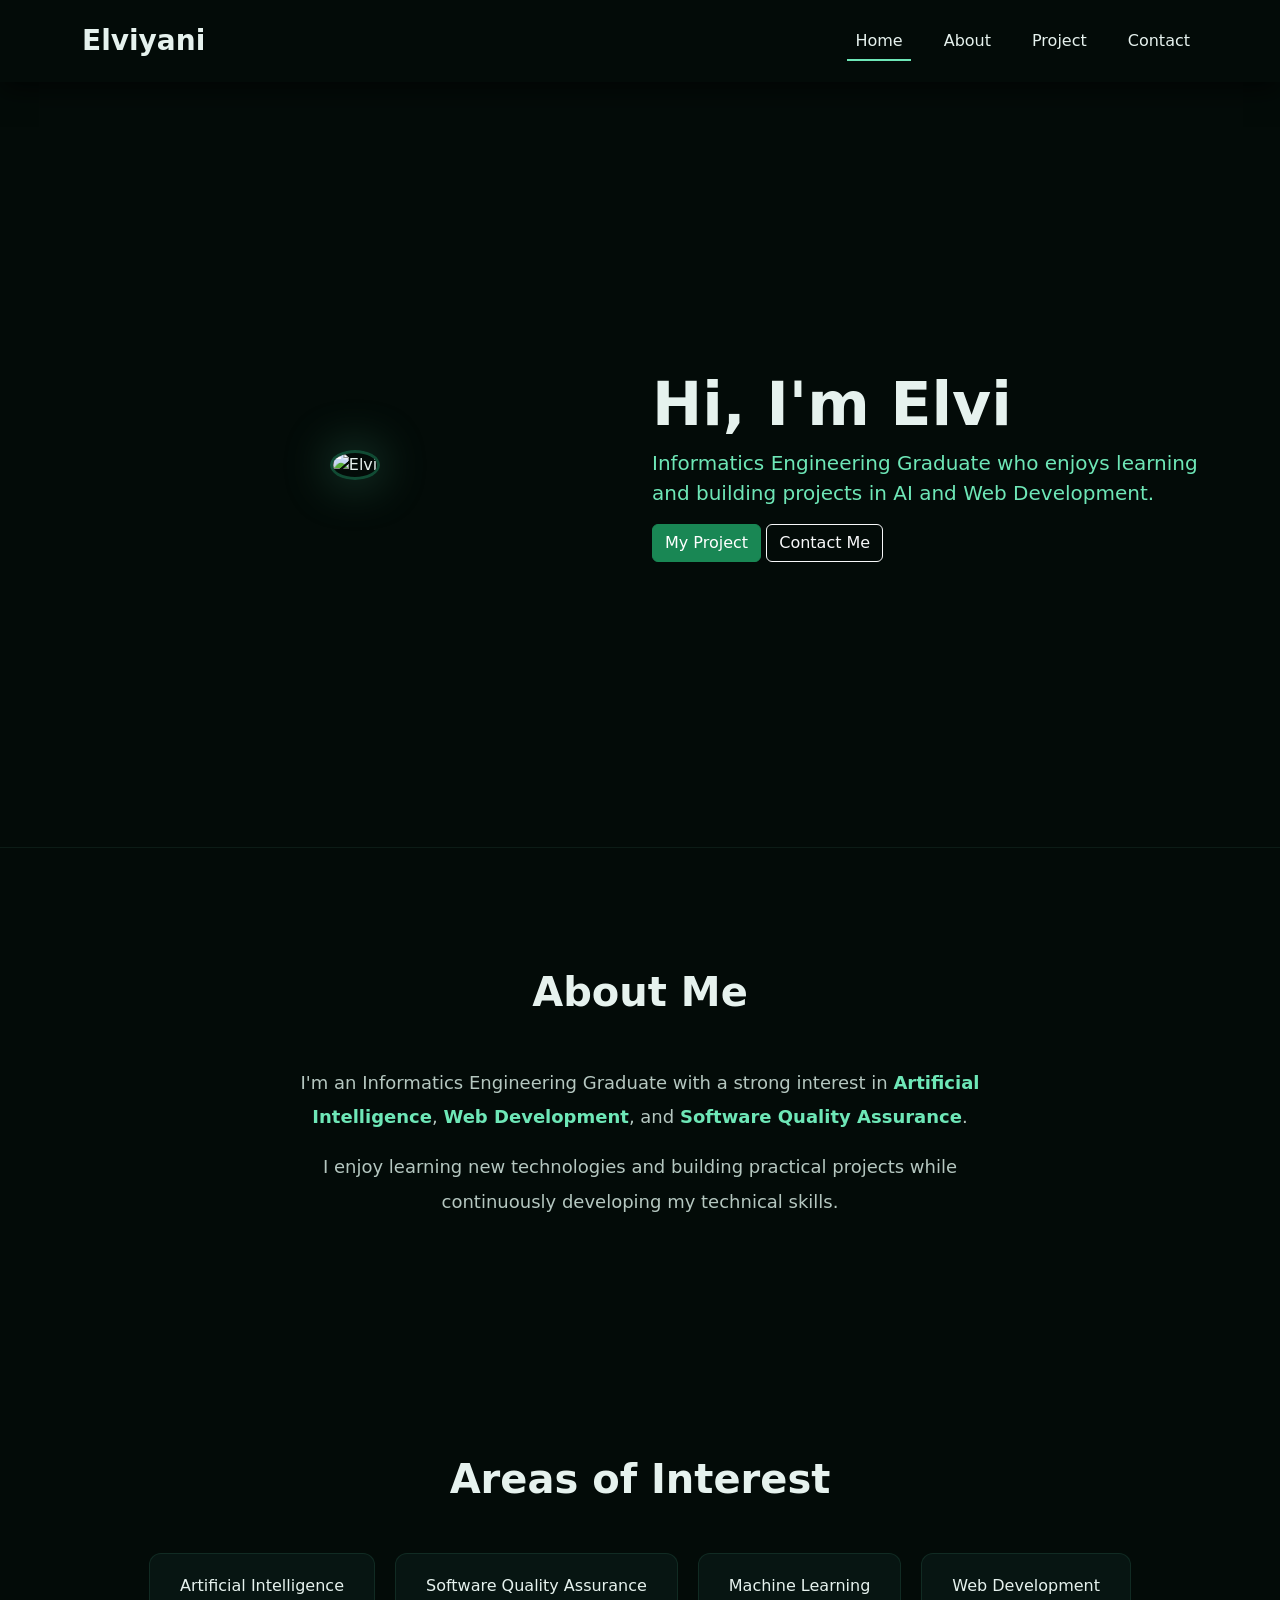
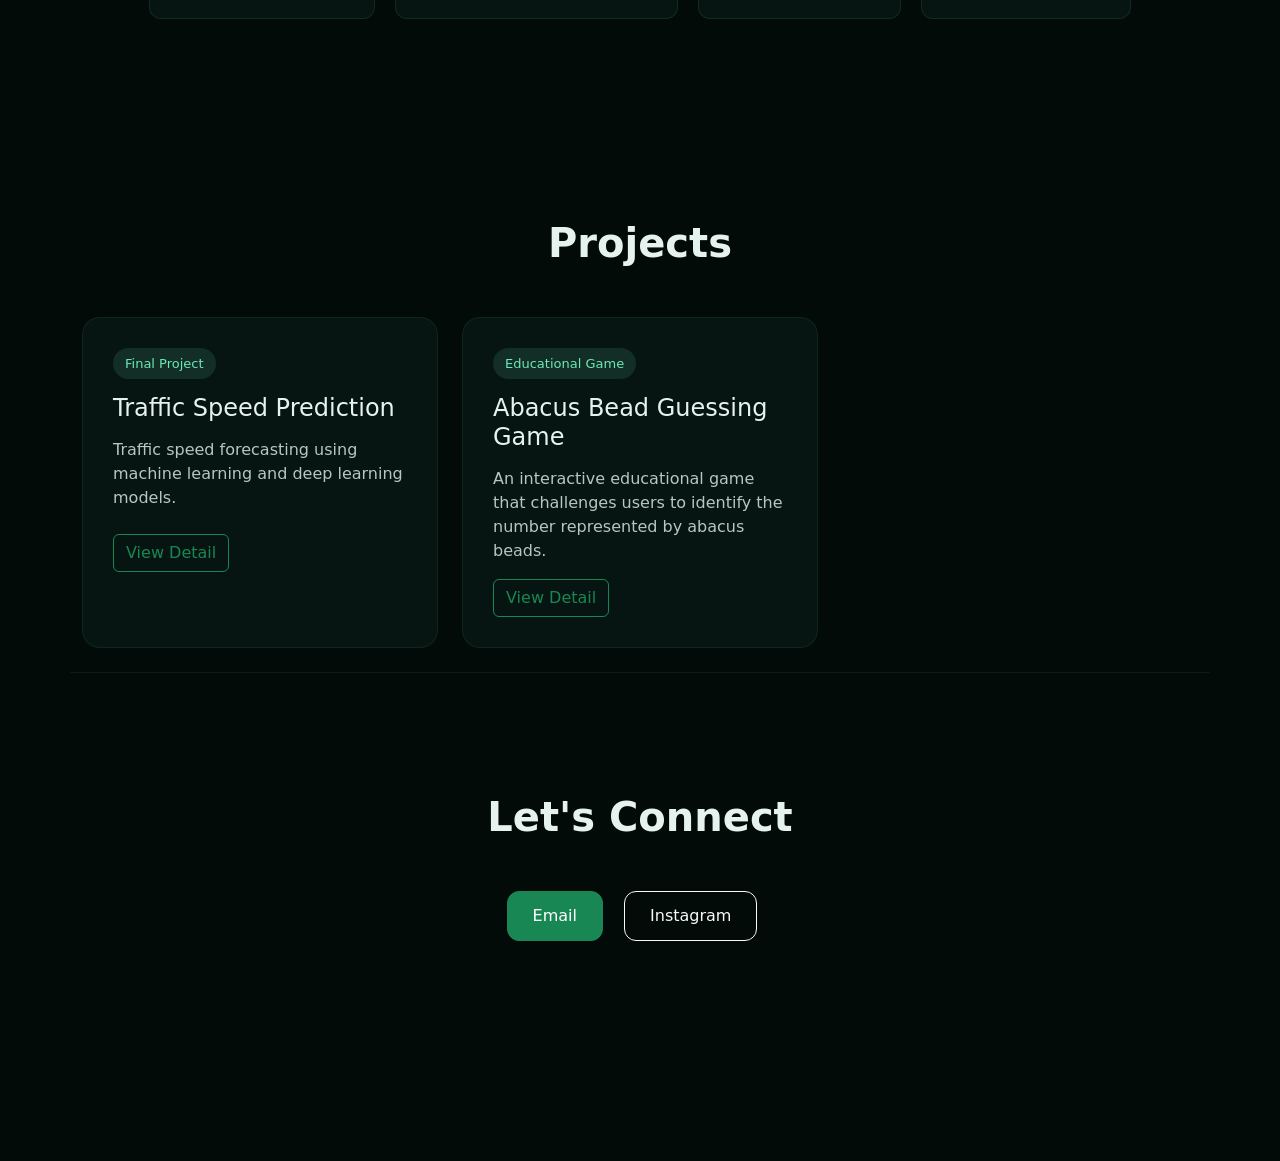
==== index.html @ 16b47999 "update porto" ====
<!doctype html>
<html lang="en">

<head>
    <meta charset="UTF-8">
    <meta name="viewport" content="width=device-width, initial-scale=1.0">
    <title>Portofolio Elvi</title>

    <link href="https://cdn.jsdelivr.net/npm/bootstrap@5.3.8/dist/css/bootstrap.min.css" rel="stylesheet">

    <link rel="stylesheet" href="css/style.css">
</head>


<body>

    <!-- Navbar -->
    <nav class="navbar navbar-expand-lg navbar-custom">

        <div class="container">
            <a class="navbar-brand" href="#">
                Elviyani</a>
            <button class="navbar-toggler"
                    type="button"
                    data-bs-toggle="collapse"
                    data-bs-target="#navbarMenu">
                <span class="navbar-toggler-icon"></span>
            </button>

            <div class="collapse navbar-collapse justify-content-end" id="navbarMenu">
                <ul class="navbar-nav">
                    <li class="nav-item">
                        <a class="nav-link active" href="#home">
                            Home
                        </a>
                    </li>

                    <li class="nav-item">
                        <a class="nav-link" href="#about">
                            About
                        </a>
                    </li>

                    <li class="nav-item">
                        <a class="nav-link" href="#project">
                            Project
                        </a>
                    </li>

                    <li class="nav-item">
                        <a class="nav-link" href="#contact">
                            Contact
                        </a>
                    </li>
                </ul>
            </div>
        </div>
    </nav>


    <!-- Hero -->
    <section id ="home" class="hero">
    <div class="container">
      <div class="row align-items-center">
            <div class="col-lg-6 text-center">
                <img src="img/elvi.JPG" alt="Elvi" class="profile-img">
            </div>

            <div class="col-lg-6">
                <h1>Hi, I'm Elvi </h1>
                <p>
                    Informatics Engineering Graduate who enjoys learning
                    and building projects in AI and Web Development.
                </p>
                <a href="#project" class="btn btn-success">
                    My Project
                </a>

                <a href="#contact" class="btn btn-outline-light">
                    Contact Me
                </a>
            </div>
        </div>
    </div>
    </section>

    <section id="about" class="about-section">
    <div class="container">
        <h2 class="section-title">
            About Me
        </h2>
        <div class="row justify-content-center">
            <div class="col-lg-8">
                <p class="about-text">
                    I'm an Informatics Engineering Graduate with a strong interest in
                    <span class="highlight">Artificial Intelligence</span>,
                    <span class="highlight">Web Development</span>,
                    and <span class="highlight">Software Quality Assurance</span>.
                </p>
                <p class="about-text">
                    I enjoy learning new technologies and building practical projects
                    while continuously developing my technical skills.
                </p>
            </div>
        </div>
    </div>
    </section>
    <section id="interest" class="interest-section">

    <div class="container">

        <h2 class="section-title">
            Areas of Interest
        </h2>
        <div class="interest-container">

            <div class="interest-card">
                Artificial Intelligence
            </div>
              <div class="interest-card">
                Software Quality Assurance
            </div>

            <div class="interest-card">
                Machine Learning
            </div>

            <div class="interest-card">
                Web Development
            </div>
        </div>
    </div>
    </section>
 
    <!-- Projects -->
<section id="project" class="projects-section">

    <div class="container">

        <h2 class="section-title">
            Projects
        </h2>

        <div class="row g-4">
            <!-- Traffic Prediction TA -->
            <div class="col-lg-4 col-md-6">
                <div class="project-card">
                    <span class="project-tag">
                        Final Project
                    </span>
                    <h4>Traffic Speed Prediction</h4>
                    <p>
                        Traffic speed forecasting using machine learning
                        and deep learning models.
                    </p>
                    <a href="project/trafficpred.html" class="btn btn-outline-success">
                        View Detail
                    </a>
                </div>
            </div>

            <!-- Game Tebak Manik -->
            <div class="col-lg-4 col-md-6">
                <div class="project-card">

                    <span class="project-tag">
                        Educational Game
                    </span>
                    <h4>Abacus Bead Guessing Game</h4>
                    <p>
                         An interactive educational game that challenges
            users to identify the number represented by abacus beads.
                    </p>
                    <a href="project/game_tebakmanik/tebakmanik.html" class="btn btn-outline-success">
                        View Detail
                    </a>
                </div>
            </div>

           

    <!-- Contact -->
<section id="contact" class="contact-section">

    <div class="container text-center">

        <h2 class="section-title">
            Let's Connect
        </h2>

        <div class="contact-buttons mt-5">

            <a href="https://mail.google.com/mail/?view=cm&fs=1&to=elviyanim1@gmail.com"
                target="_blank" class="btn btn-success me-3">
                Email
            </a>

            <a href="https://instagram.com/elviyani_m"
               target="_blank" class="btn btn-outline-light me-3">
               Instagram
            </a>
        </div>
    </div>

</section>
</section>

    <!-- Bootstrap JS -->
    <script src="https://cdn.jsdelivr.net/npm/bootstrap@5.3.8/dist/js/bootstrap.bundle.min.js"></script>

</body>
</html>
---- css/style.css ----
/*Background Website*/
body {
    background-color: #030b08;
    margin: 0;
}

/*Navbar*/
.navbar-custom {
    background-color: #030b08;
    padding: 15px 0;
    box-shadow: 0 8px 25px rgba(0, 0, 0, 0.6);
}

/*Logo Elvi*/
.navbar-brand {
    color: #e6f2ee;
    font-size: 28px;
    font-weight: 700;
    transition: 0.3s;
}

.navbar-brand:hover {
    color: #6ee7b7;
}

/*Menu*/
.nav-link {
    color: #e6f2ee;
    margin-left: 25px;
    position: relative;
    transition: 0.3s;
}

.nav-link:hover {
    color: #6ee7b7;
}

.nav-link::after {
    content: "";
    position: absolute;
    left: 0;
    bottom: 0;

    width: 0;
    height: 2px;

    background-color: #6ee7b7;
    transition: 0.3s;
}

.nav-link:hover::after,
.nav-link.active::after {
    width: 100%;
}

.nav-link.active {
    color: #e6f2ee !important;
}

/*Hamburger*/
.navbar-toggler {
    border: none;
}

.navbar-toggler:focus {
    box-shadow: none;
}

.navbar-toggler-icon {
    filter: invert(1);
}

/*Hero*/
.hero {
    min-height: 85vh;
    display: flex;
    align-items: center;
    color: #e6f2ee;
}

.hero h1 {
    font-size: 60px;
    font-weight: 700;
}

.hero p {
    font-size: 20px;
    color: #6ee7b7;
}

.profile-img {
    width: 350px;
    height: 350px;
    object-fit: cover;
    border-radius: 50%;
    border: 3px solid #114b34;
    box-shadow: 0 0 50px rgba(110, 231, 183, 0.361);
}

/* About*/
.about-section {
    padding: 120px 0;
    border-top: 1px solid rgba(110, 231, 183, 0.08);
}

.section-title {
    text-align: center;
    color: #e6f2ee;
    font-size: 40px;
    font-weight: 700;
    margin-bottom: 50px;
}

.about-text {
    color: #b5c7c0;
    font-size: 18px;
    line-height: 1.9;
    text-align: center;
}

.highlight {
    color: #6ee7b7;
    font-weight: 600;
}

/*Interest*/
.interest-section {
    padding: 100px 0;
}

.interest-container {
    display: flex;
    flex-wrap: wrap;
    justify-content: center;
    gap: 20px;
}

.interest-card {
    background-color: #071512;
    color: #e6f2ee;
    padding: 20px 30px;
    border-radius: 12px;
    border: 1px solid rgba(110, 231, 183, 0.1);
    transition: 0.3s;
}

.interest-card:hover {
    transform: translateY(-5px);
    border-color: #6ee7b7;
    color: #6ee7b7;
    box-shadow: 0 0 20px rgba(110, 231, 183, 0.2);
}

/*Projects*/
.projects-section {
    padding: 100px 0;
}

.project-card {
    background-color: #071512;
    border: 1px solid rgba(110,231,183,0.08);
    border-radius: 18px;
    padding: 30px;
    height: 100%;
    transition: 0.3s ease;
}

.project-card:hover {
    transform: translateY(-8px);
    border-color: #6ee7b7;
    box-shadow: 0 0 25px rgba(110,231,183,0.15);
}

.project-card h4 {
    color: #e6f2ee;
    margin-top: 15px;
    margin-bottom: 15px;
}

.project-card p {
    color: #b5c7c0;
    min-height: 80px;
}

.project-tag {
    display: inline-block;
    padding: 6px 12px;
    border-radius: 30px;
    background-color: rgba(110,231,183,0.12);
    color: #6ee7b7;
    font-size: 13px;
}

/*Contact*/

.contact-section {
    padding: 120px 0;
    border-top: 1px solid rgba(110, 231, 183, 0.08);
}

.contact-buttons .btn {
    padding: 12px 25px;
    border-radius: 12px;
}
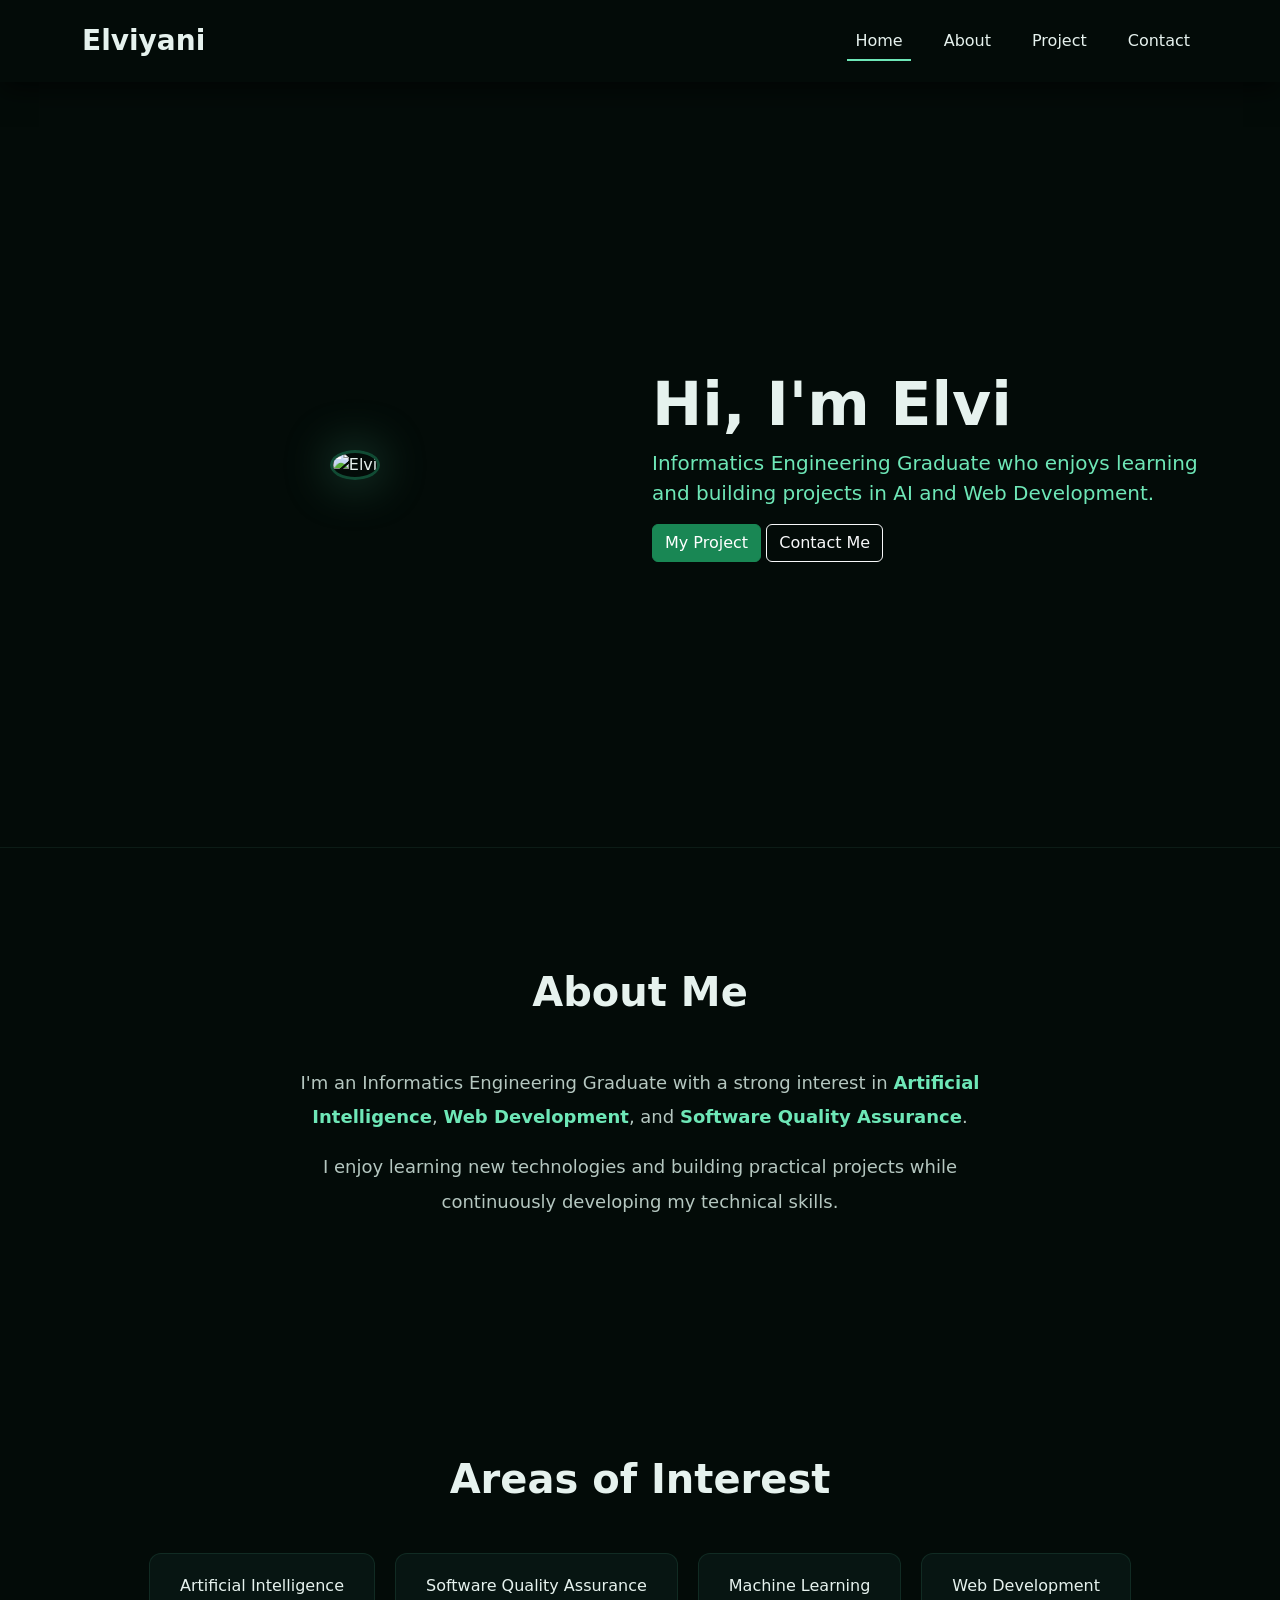
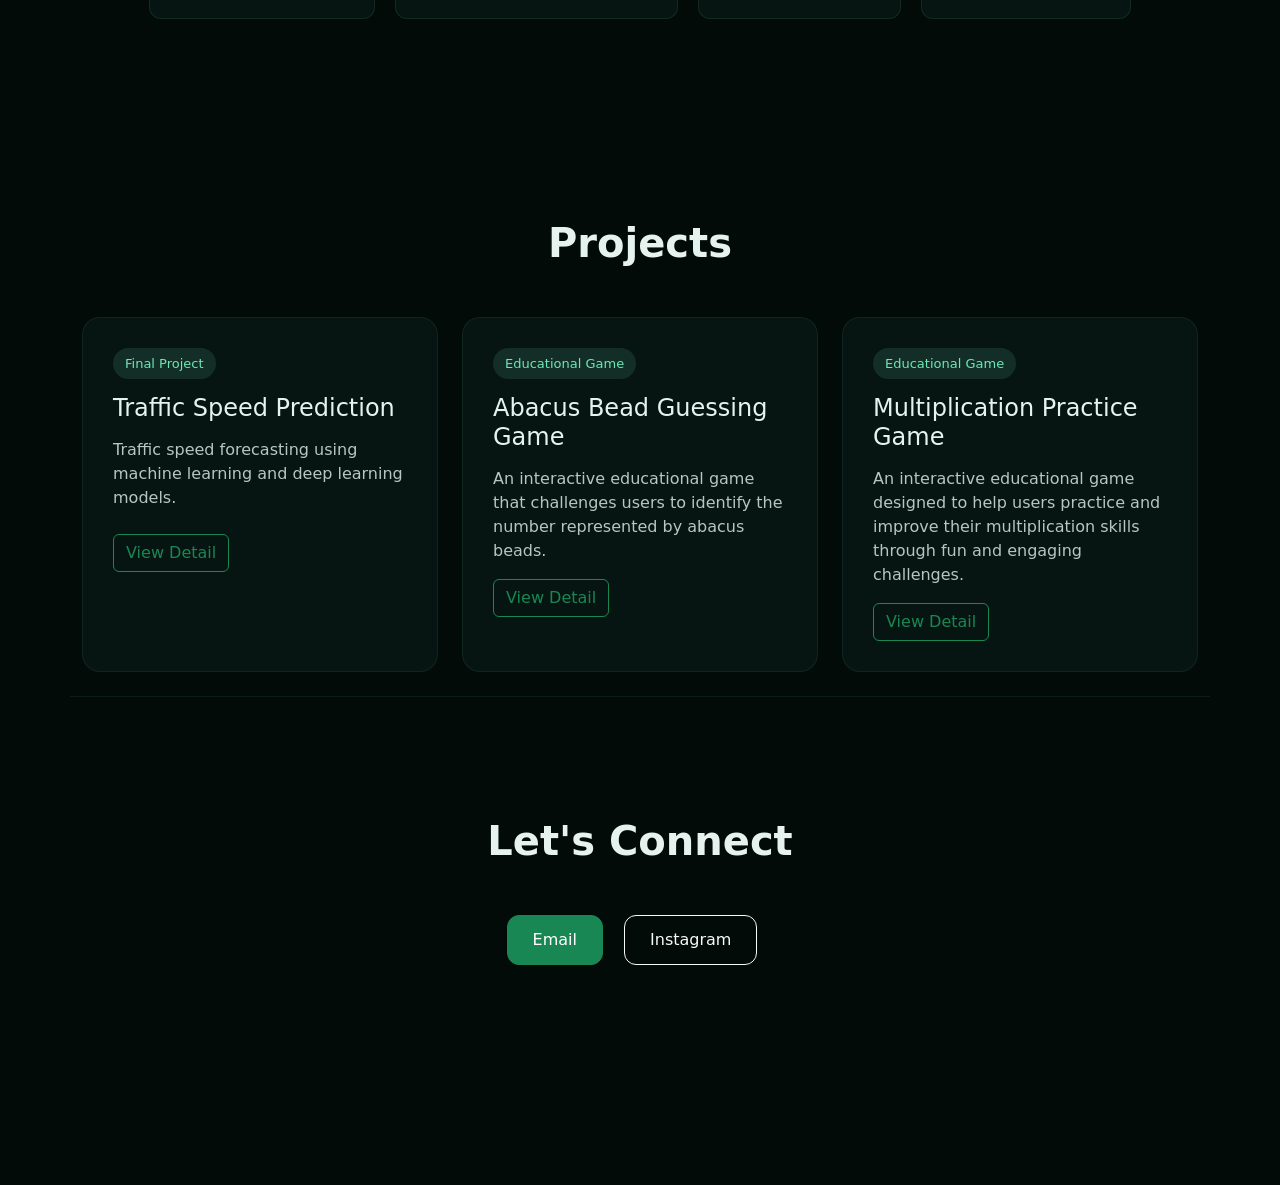
==== commit a2c65377: "update porto game" ====
--- a/index.html
+++ b/index.html
@@ -153,7 +153,7 @@
                         Traffic speed forecasting using machine learning
                         and deep learning models.
                     </p>
-                    <a href="project/trafficpred.html" class="btn btn-outline-success">
+                    <a href="project/trafficprediction/trafficpred.html" class="btn btn-outline-success">
                         View Detail
                     </a>
                 </div>
@@ -177,6 +177,24 @@
                 </div>
             </div>
 
+            <!-- Game Tebak Manik -->
+            <div class="col-lg-4 col-md-6">
+                <div class="project-card">
+
+                    <span class="project-tag">
+                        Educational Game
+                    </span>
+                    <h4>Multiplication Practice Game</h4>
+                    <p>
+                        An interactive educational game designed to help
+                        users practice and improve their multiplication skills
+                        through fun and engaging challenges.
+                    </p>
+                    <a href="project/game_perkalian/perkalian.html" class="btn btn-outline-success">
+                        View Detail
+                    </a>
+                </div>
+            </div>
            
 
     <!-- Contact -->
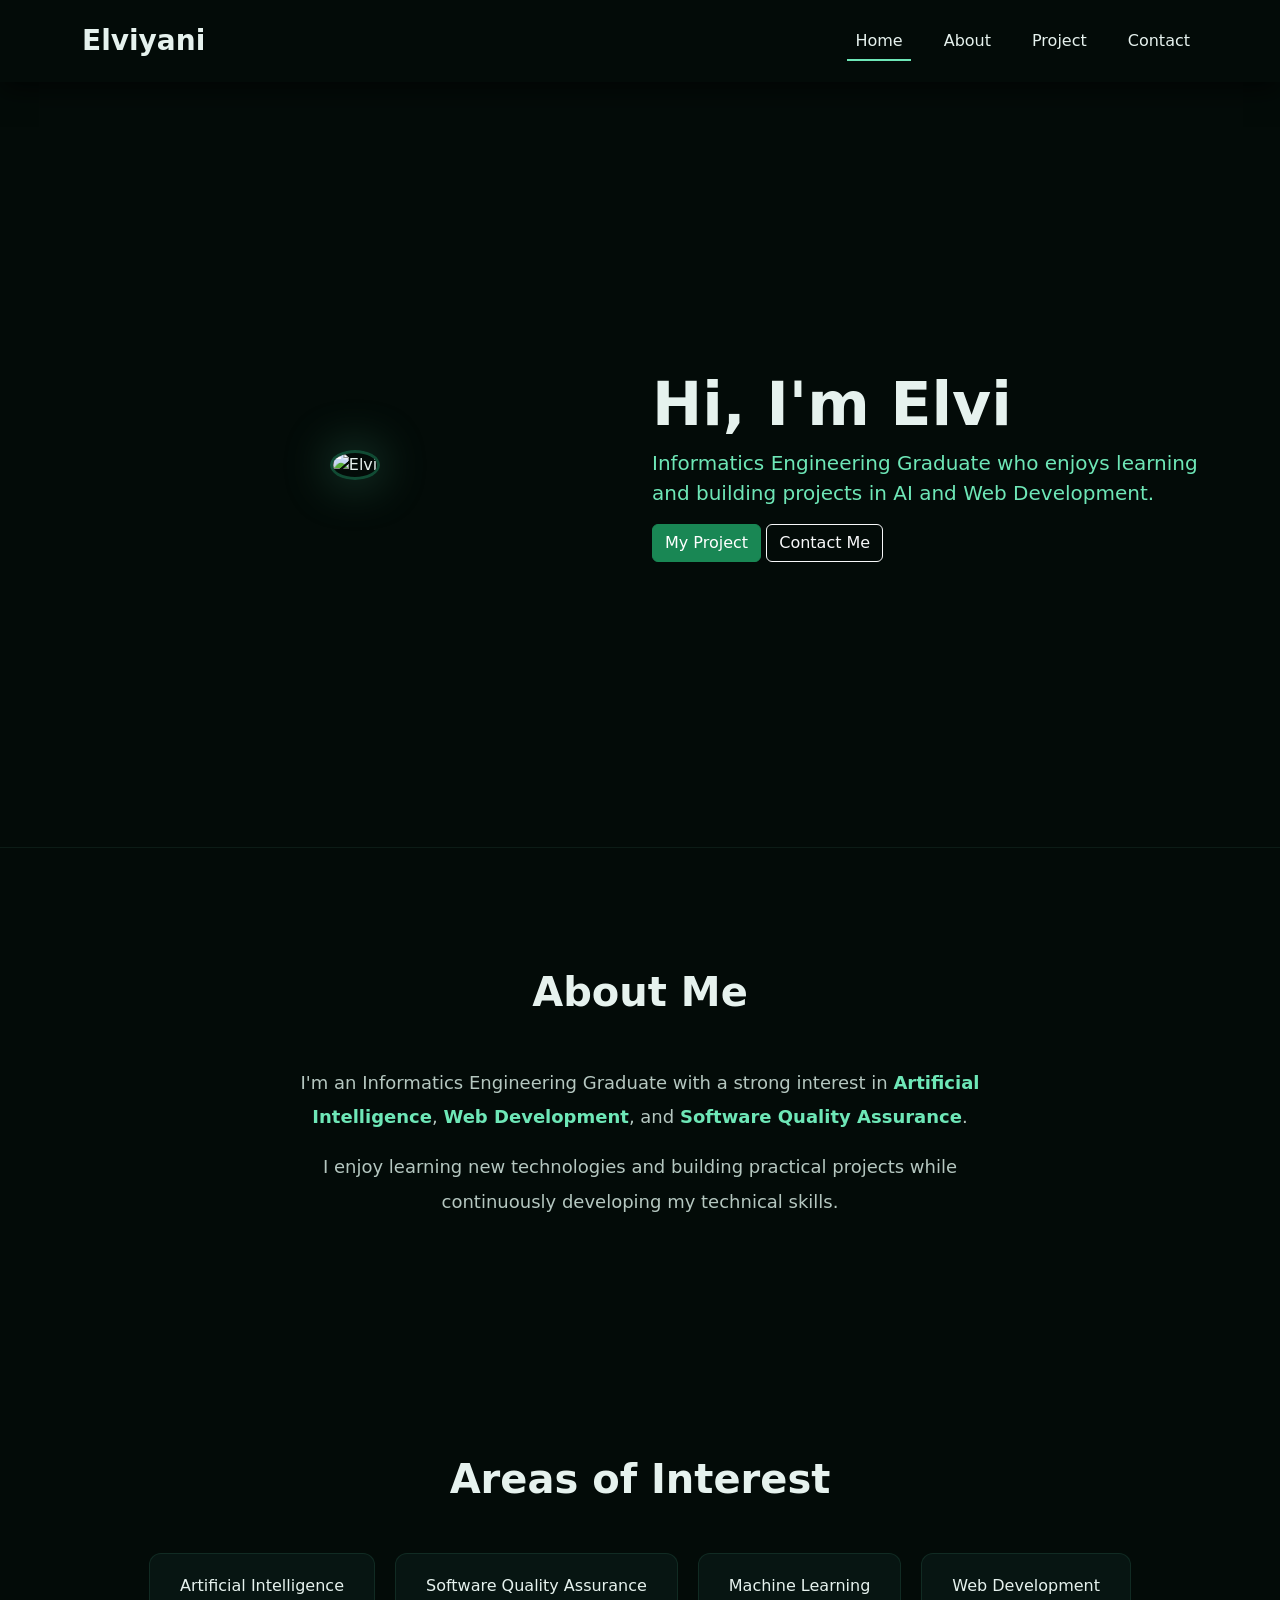
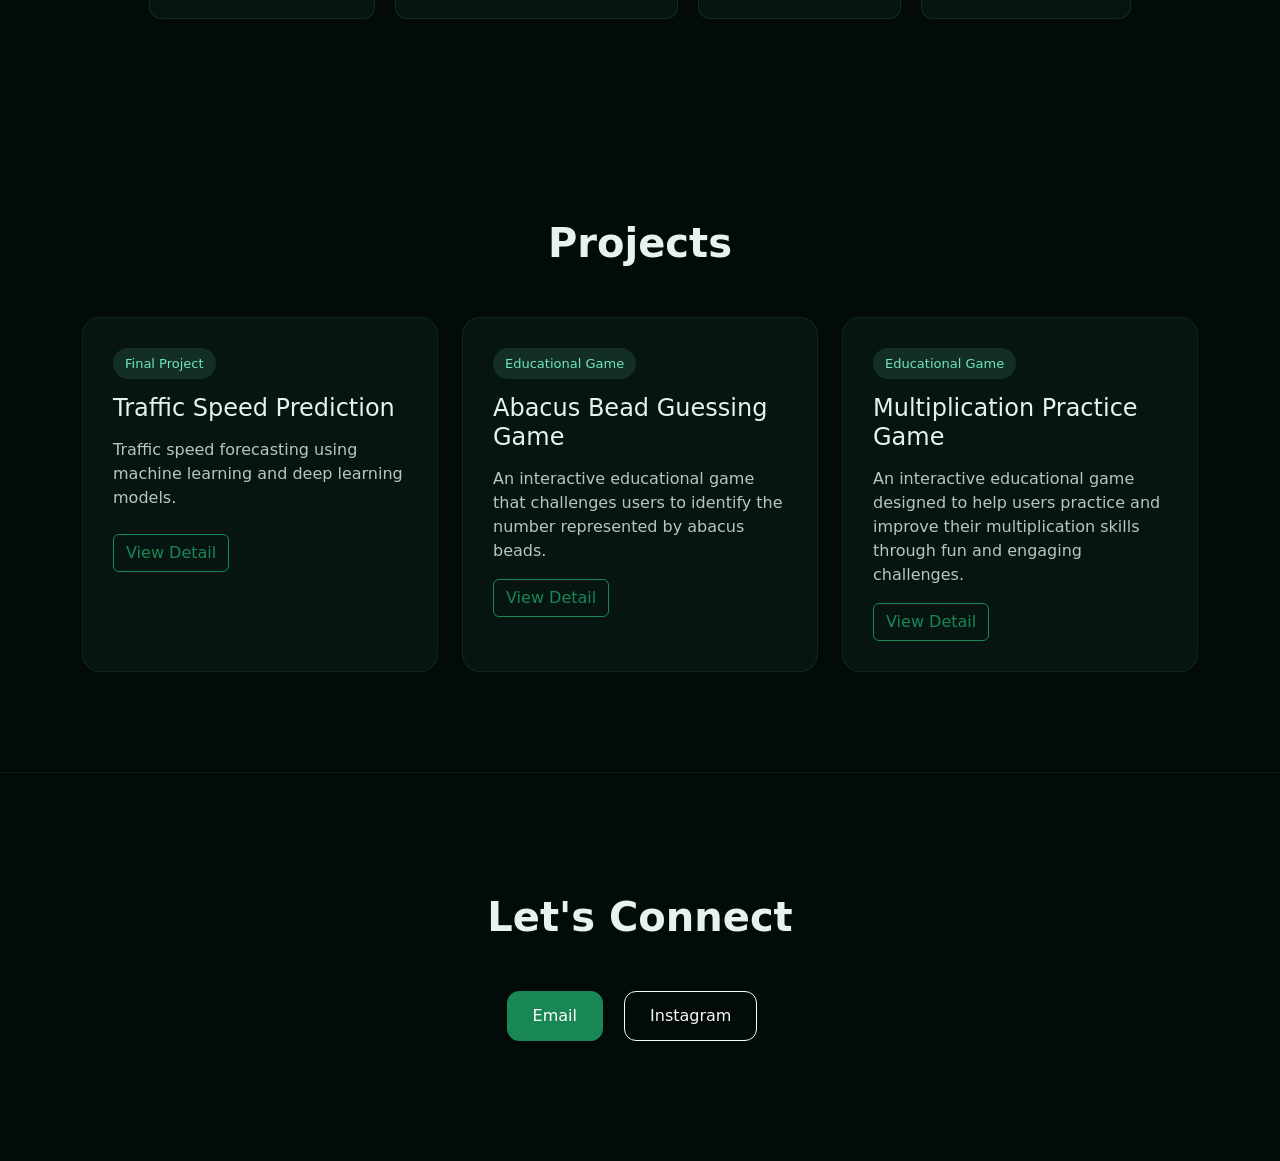
==== commit 514ecd56: "update project" ====
--- a/index.html
+++ b/index.html
@@ -195,13 +195,14 @@
                     </a>
                 </div>
             </div>
+        </div>
+    </div>
+    </section>
            
 
     <!-- Contact -->
 <section id="contact" class="contact-section">
-
     <div class="container text-center">
-
         <h2 class="section-title">
             Let's Connect
         </h2>
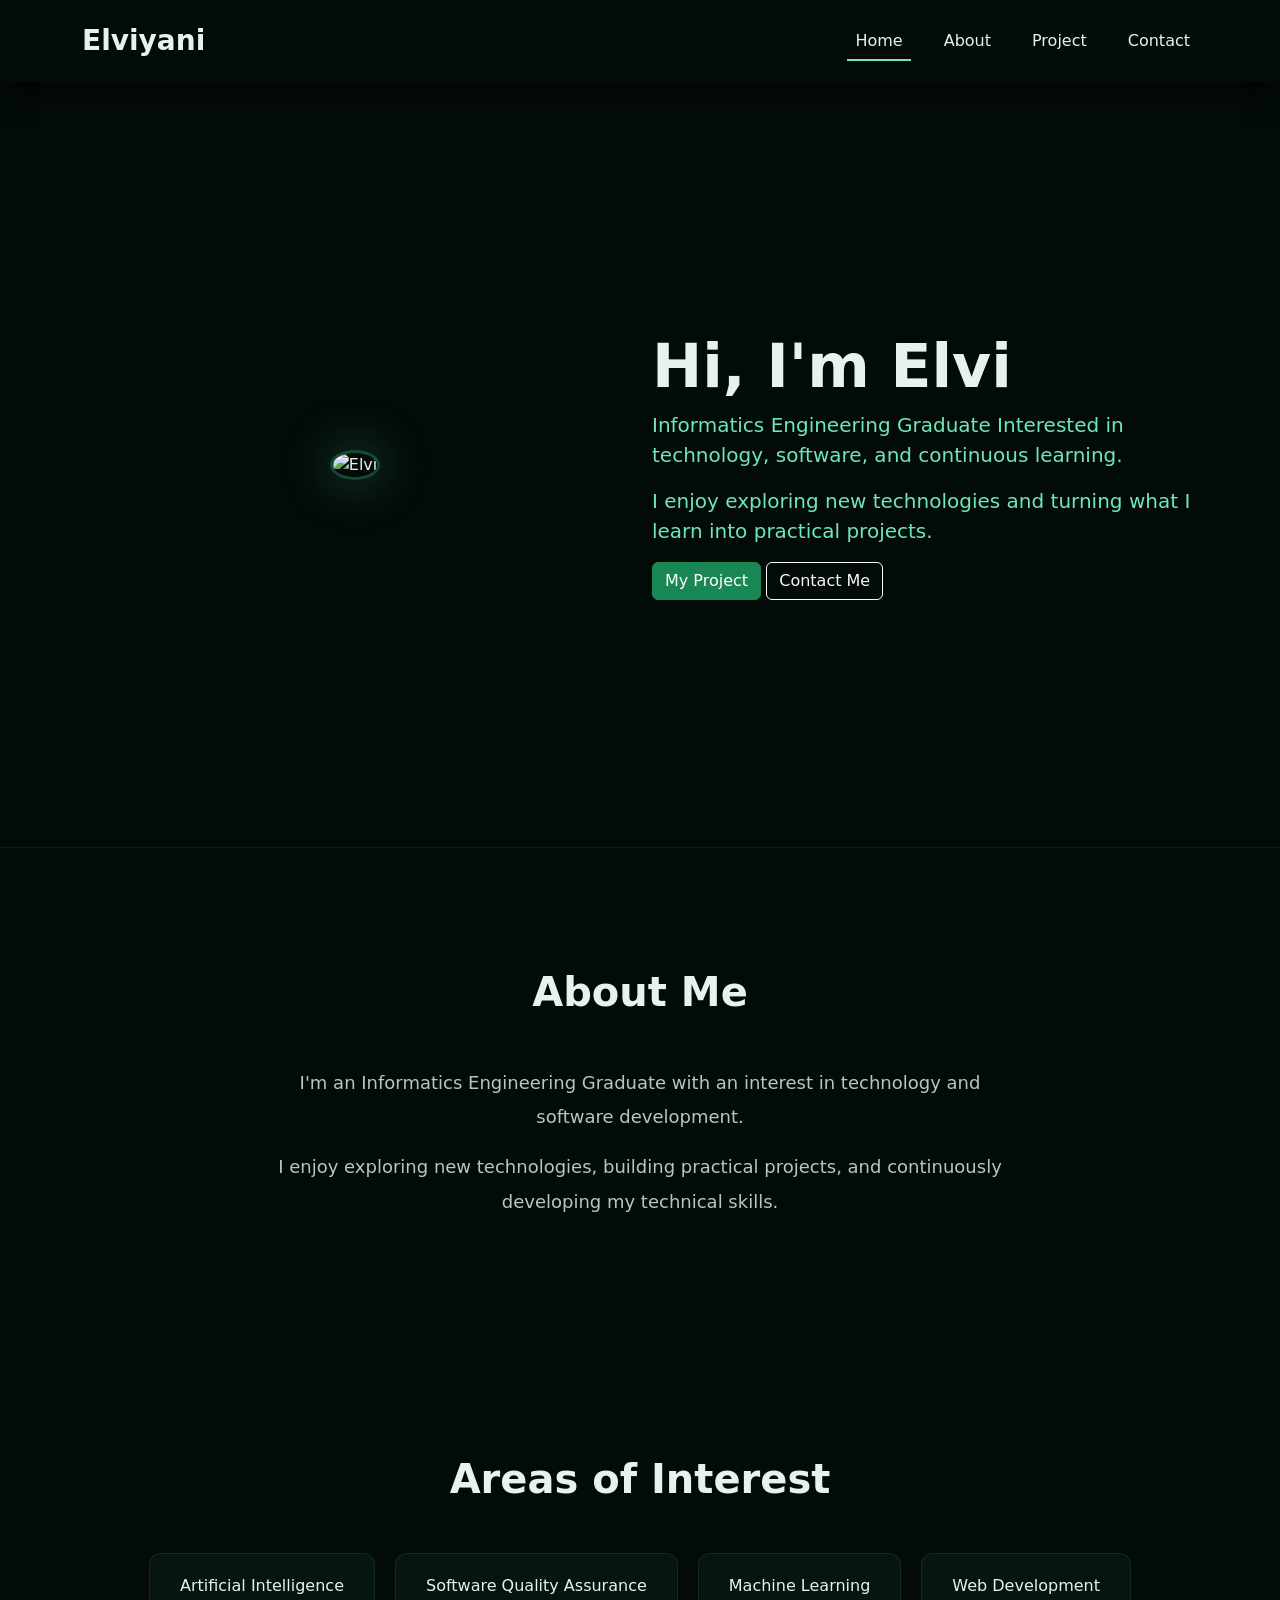
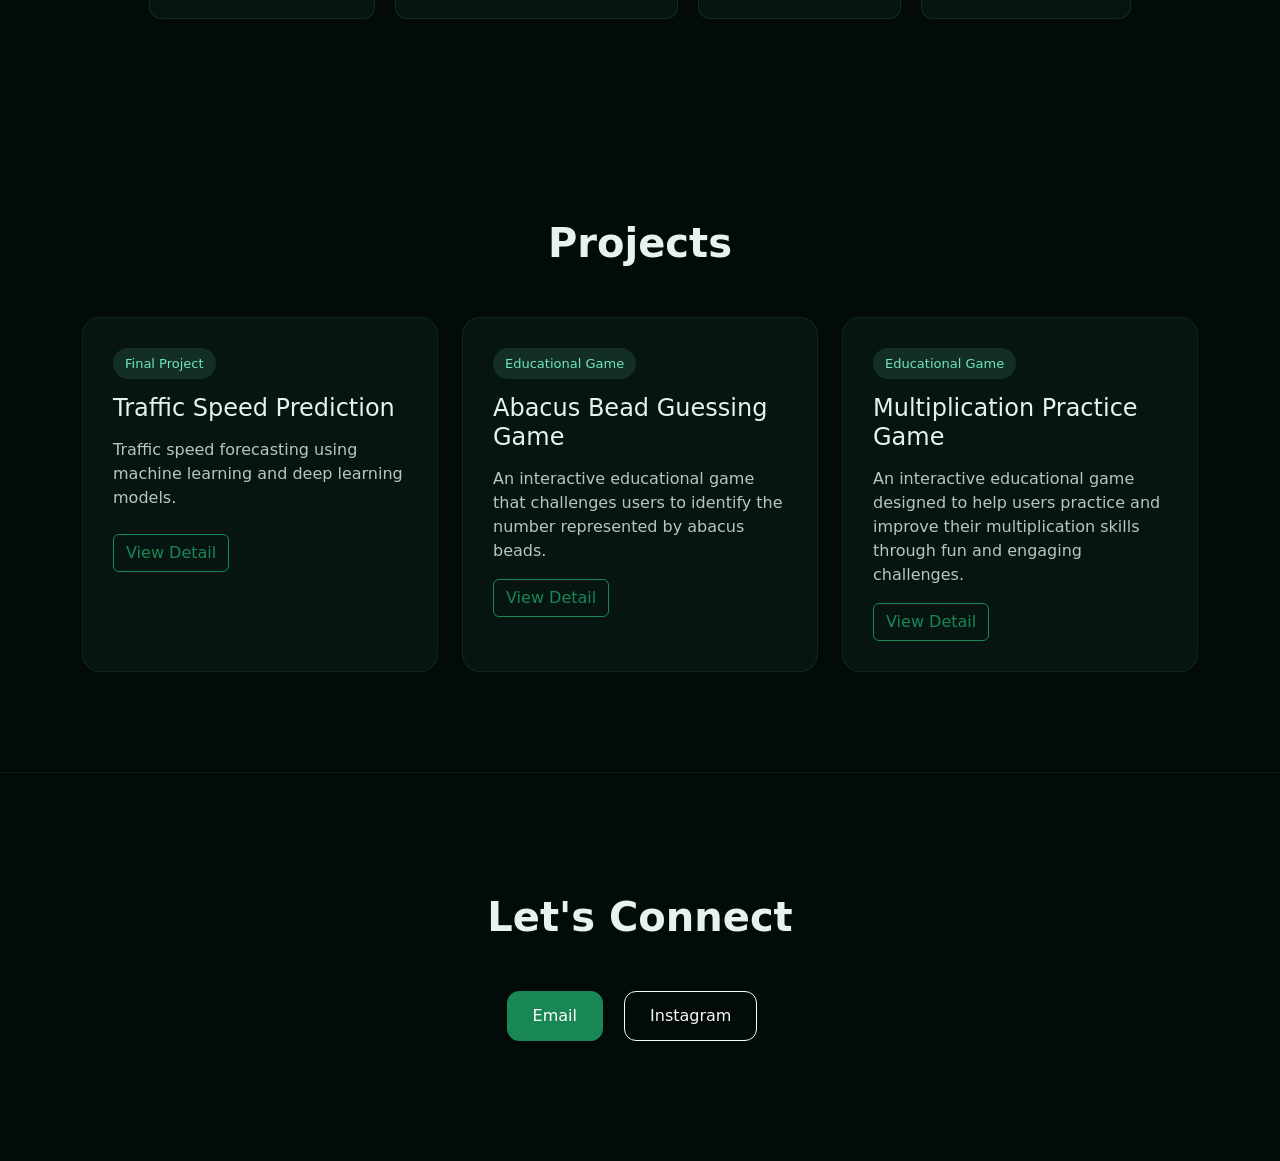
==== commit 6b241bd2: "update porto" ====
--- a/index.html
+++ b/index.html
@@ -69,8 +69,12 @@
             <div class="col-lg-6">
                 <h1>Hi, I'm Elvi </h1>
                 <p>
-                    Informatics Engineering Graduate who enjoys learning
-                    and building projects in AI and Web Development.
+                    Informatics Engineering Graduate
+                    Interested in technology, software, and continuous learning.
+                </p>
+                <p>  
+                    I enjoy exploring new technologies and turning what I learn
+                    into practical projects.
                 </p>
                 <a href="#project" class="btn btn-success">
                     My Project
@@ -92,14 +96,11 @@
         <div class="row justify-content-center">
             <div class="col-lg-8">
                 <p class="about-text">
-                    I'm an Informatics Engineering Graduate with a strong interest in
-                    <span class="highlight">Artificial Intelligence</span>,
-                    <span class="highlight">Web Development</span>,
-                    and <span class="highlight">Software Quality Assurance</span>.
+                    I'm an Informatics Engineering Graduate with an interest in technology and software development.
                 </p>
                 <p class="about-text">
-                    I enjoy learning new technologies and building practical projects
-                    while continuously developing my technical skills.
+                     I enjoy exploring new technologies, building practical projects, 
+                     and continuously developing my technical skills.
                 </p>
             </div>
         </div>
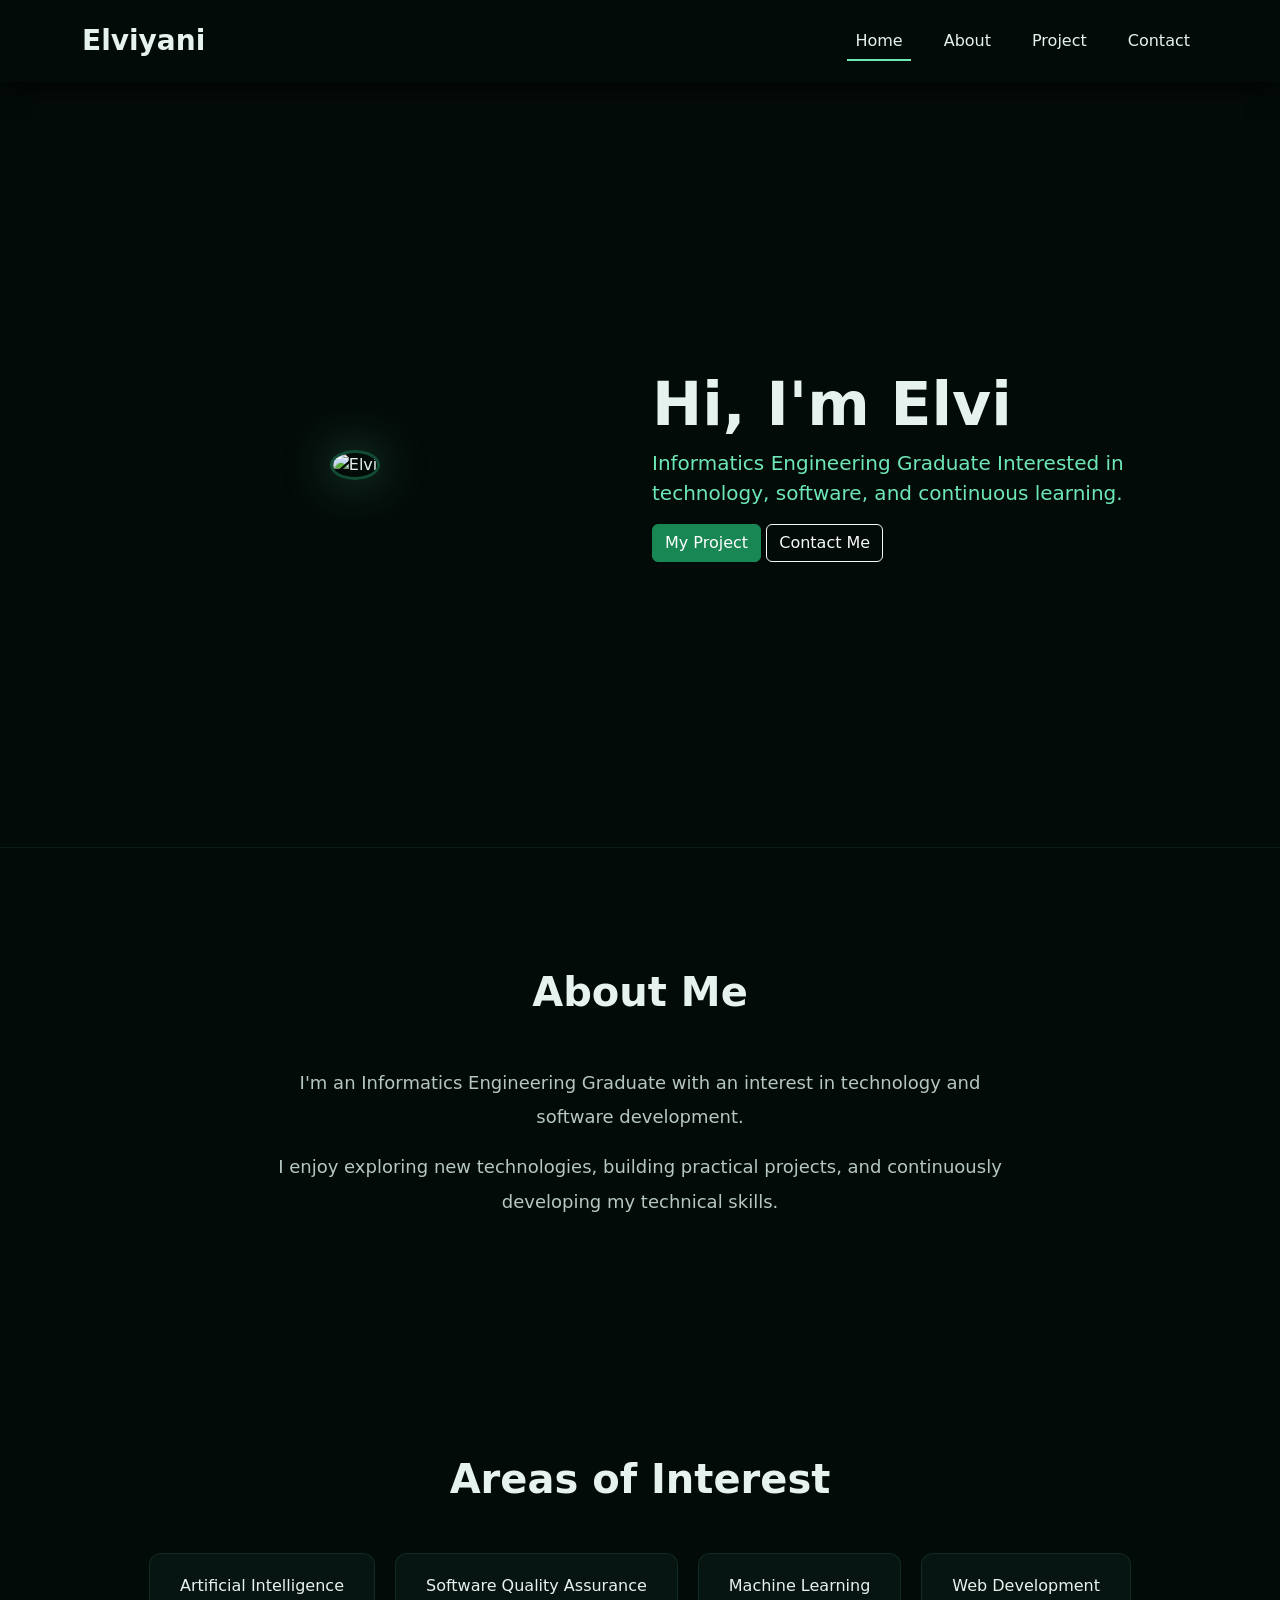
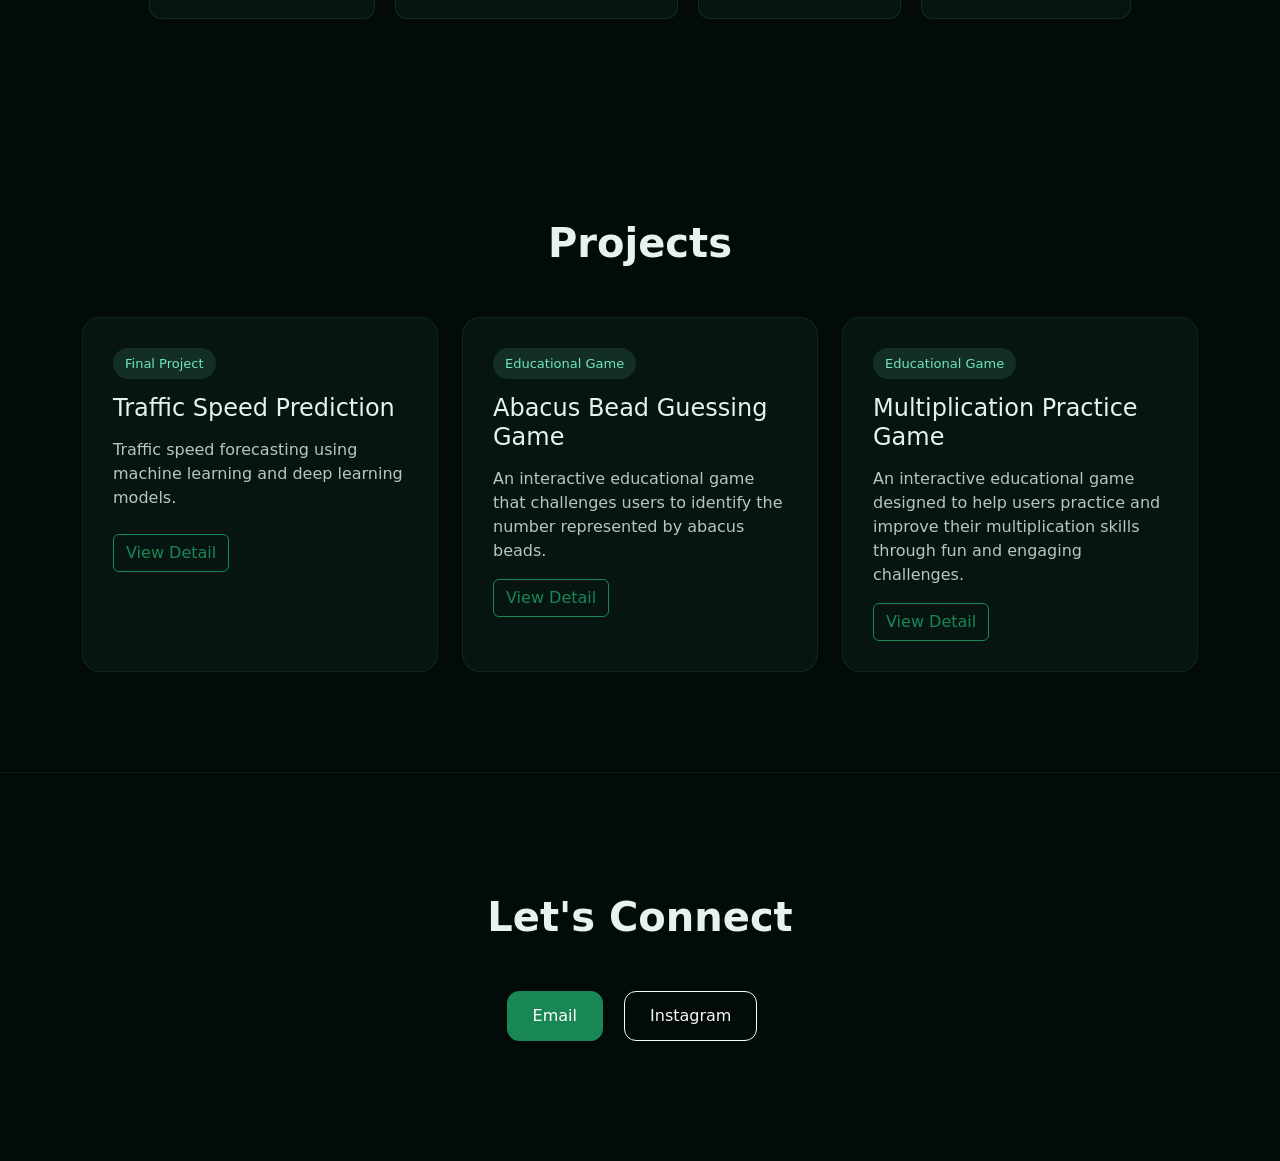
==== commit 3c2e9b0a: "update" ====
--- a/index.html
+++ b/index.html
@@ -69,13 +69,10 @@
             <div class="col-lg-6">
                 <h1>Hi, I'm Elvi </h1>
                 <p>
-                    Informatics Engineering Graduate
-                    Interested in technology, software, and continuous learning.
+                    Informatics Engineering Graduate Interested in technology, 
+                    software, and continuous learning.
                 </p>
-                <p>  
-                    I enjoy exploring new technologies and turning what I learn
-                    into practical projects.
-                </p>
+               
                 <a href="#project" class="btn btn-success">
                     My Project
                 </a>
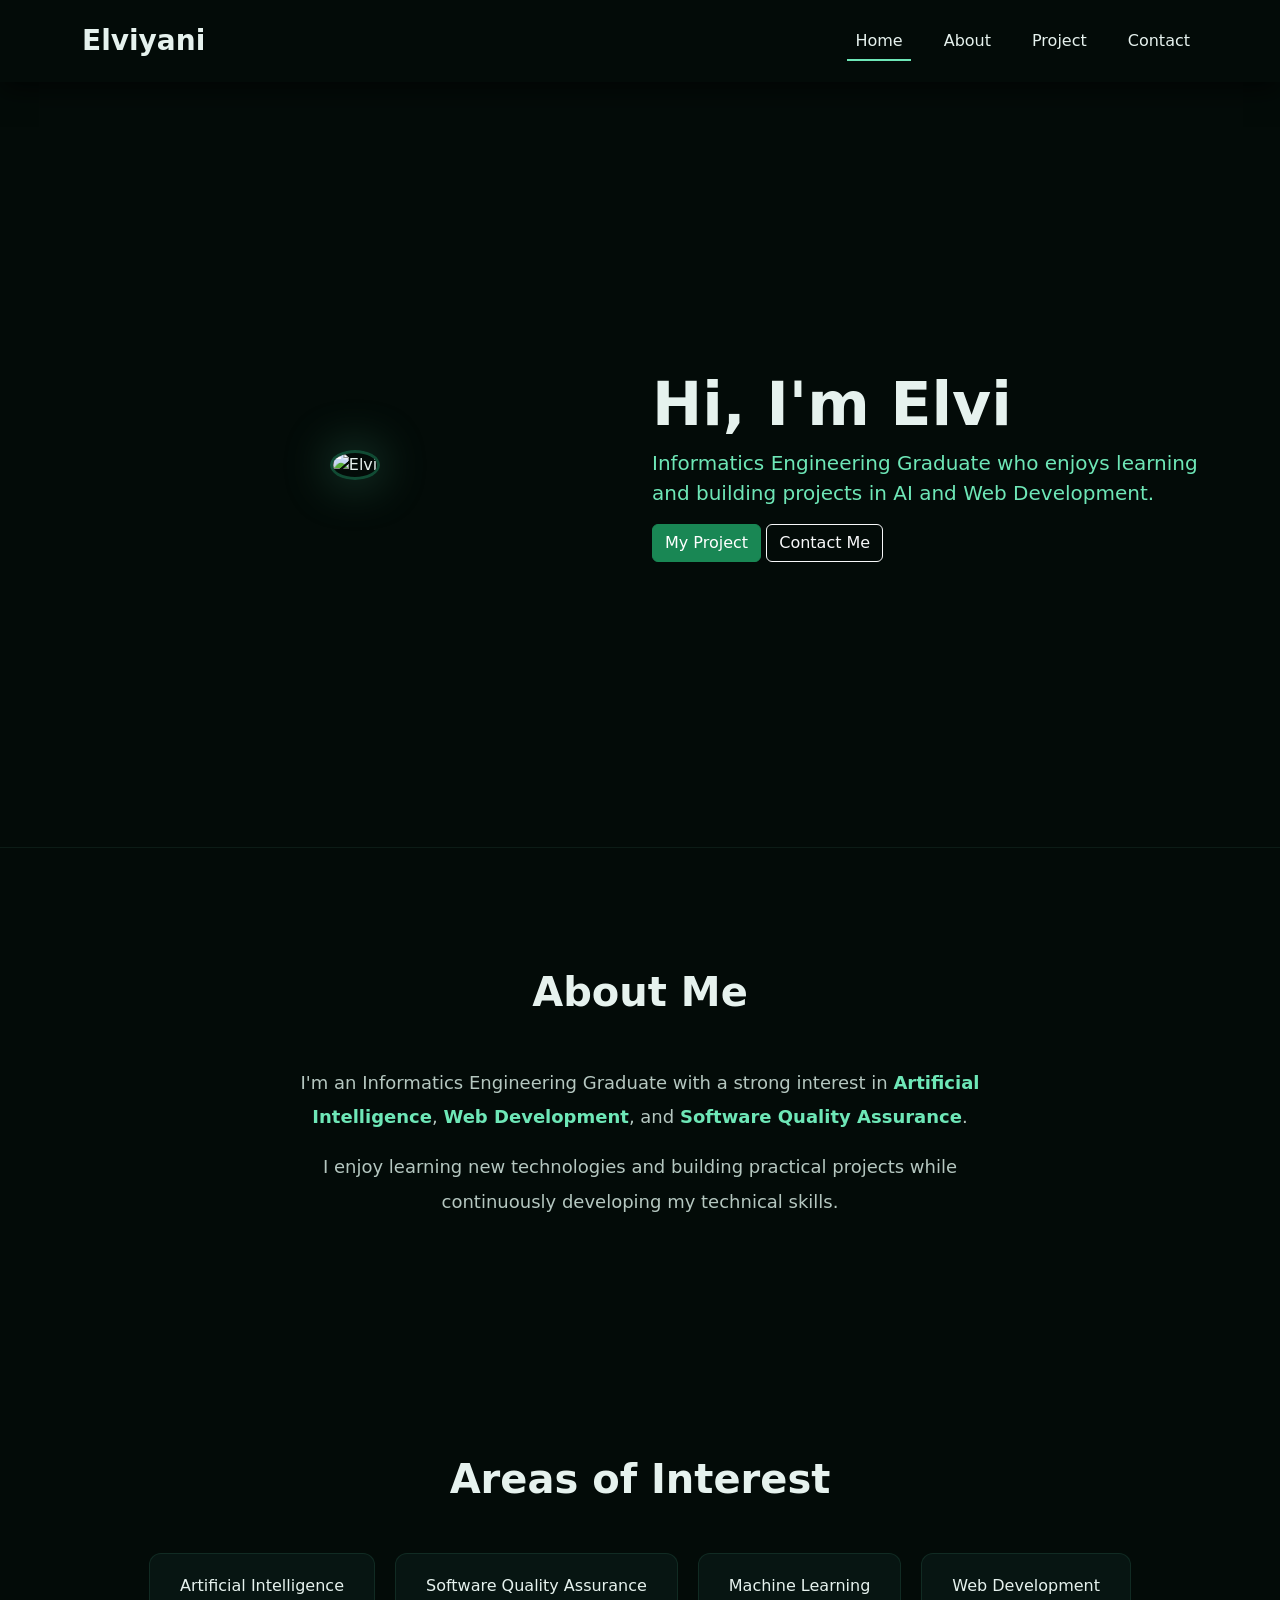
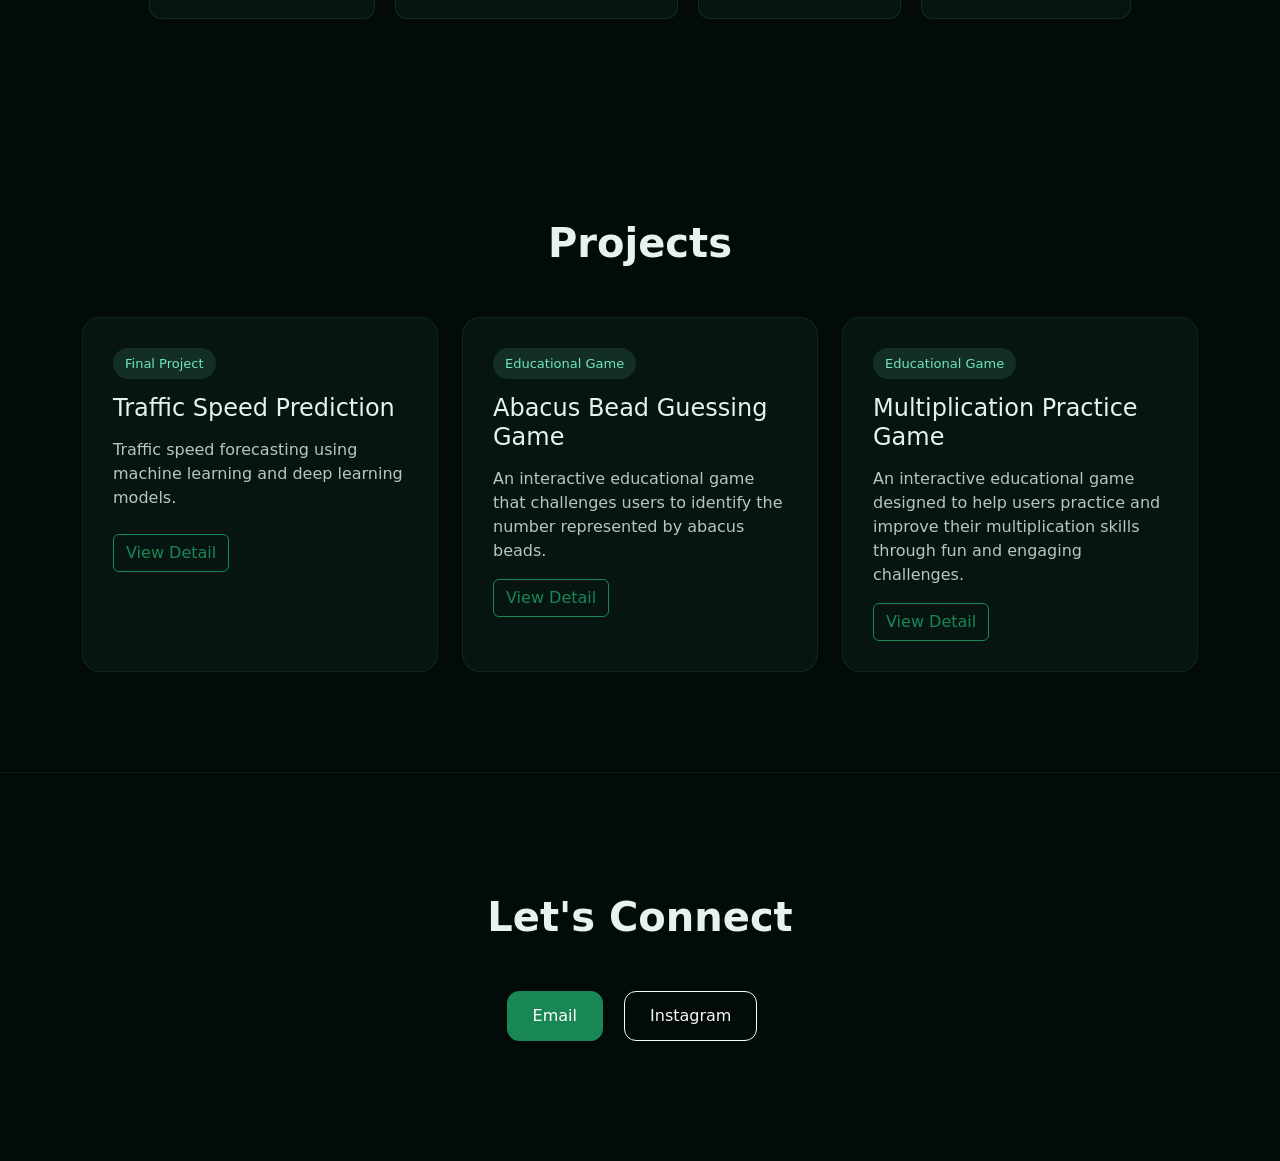
==== commit 2d519542: "update" ====
--- a/index.html
+++ b/index.html
@@ -68,11 +68,10 @@
 
             <div class="col-lg-6">
                 <h1>Hi, I'm Elvi </h1>
-                <p>
-                    Informatics Engineering Graduate Interested in technology, 
-                    software, and continuous learning.
-                </p>
-               
+                    <p>
+                        Informatics Engineering Graduate who enjoys learning
+                        and building projects in AI and Web Development.
+                    </p>               
                 <a href="#project" class="btn btn-success">
                     My Project
                 </a>
@@ -93,11 +92,15 @@
         <div class="row justify-content-center">
             <div class="col-lg-8">
                 <p class="about-text">
-                    I'm an Informatics Engineering Graduate with an interest in technology and software development.
+                    I'm an Informatics Engineering Graduate with a strong interest in
+                    <span class="highlight">Artificial Intelligence</span>,
+                    <span class="highlight">Web Development</span>,
+                    and <span class="highlight">Software Quality Assurance</span>.
                 </p>
+
                 <p class="about-text">
-                     I enjoy exploring new technologies, building practical projects, 
-                     and continuously developing my technical skills.
+                    I enjoy learning new technologies and building practical projects
+                    while continuously developing my technical skills.
                 </p>
             </div>
         </div>
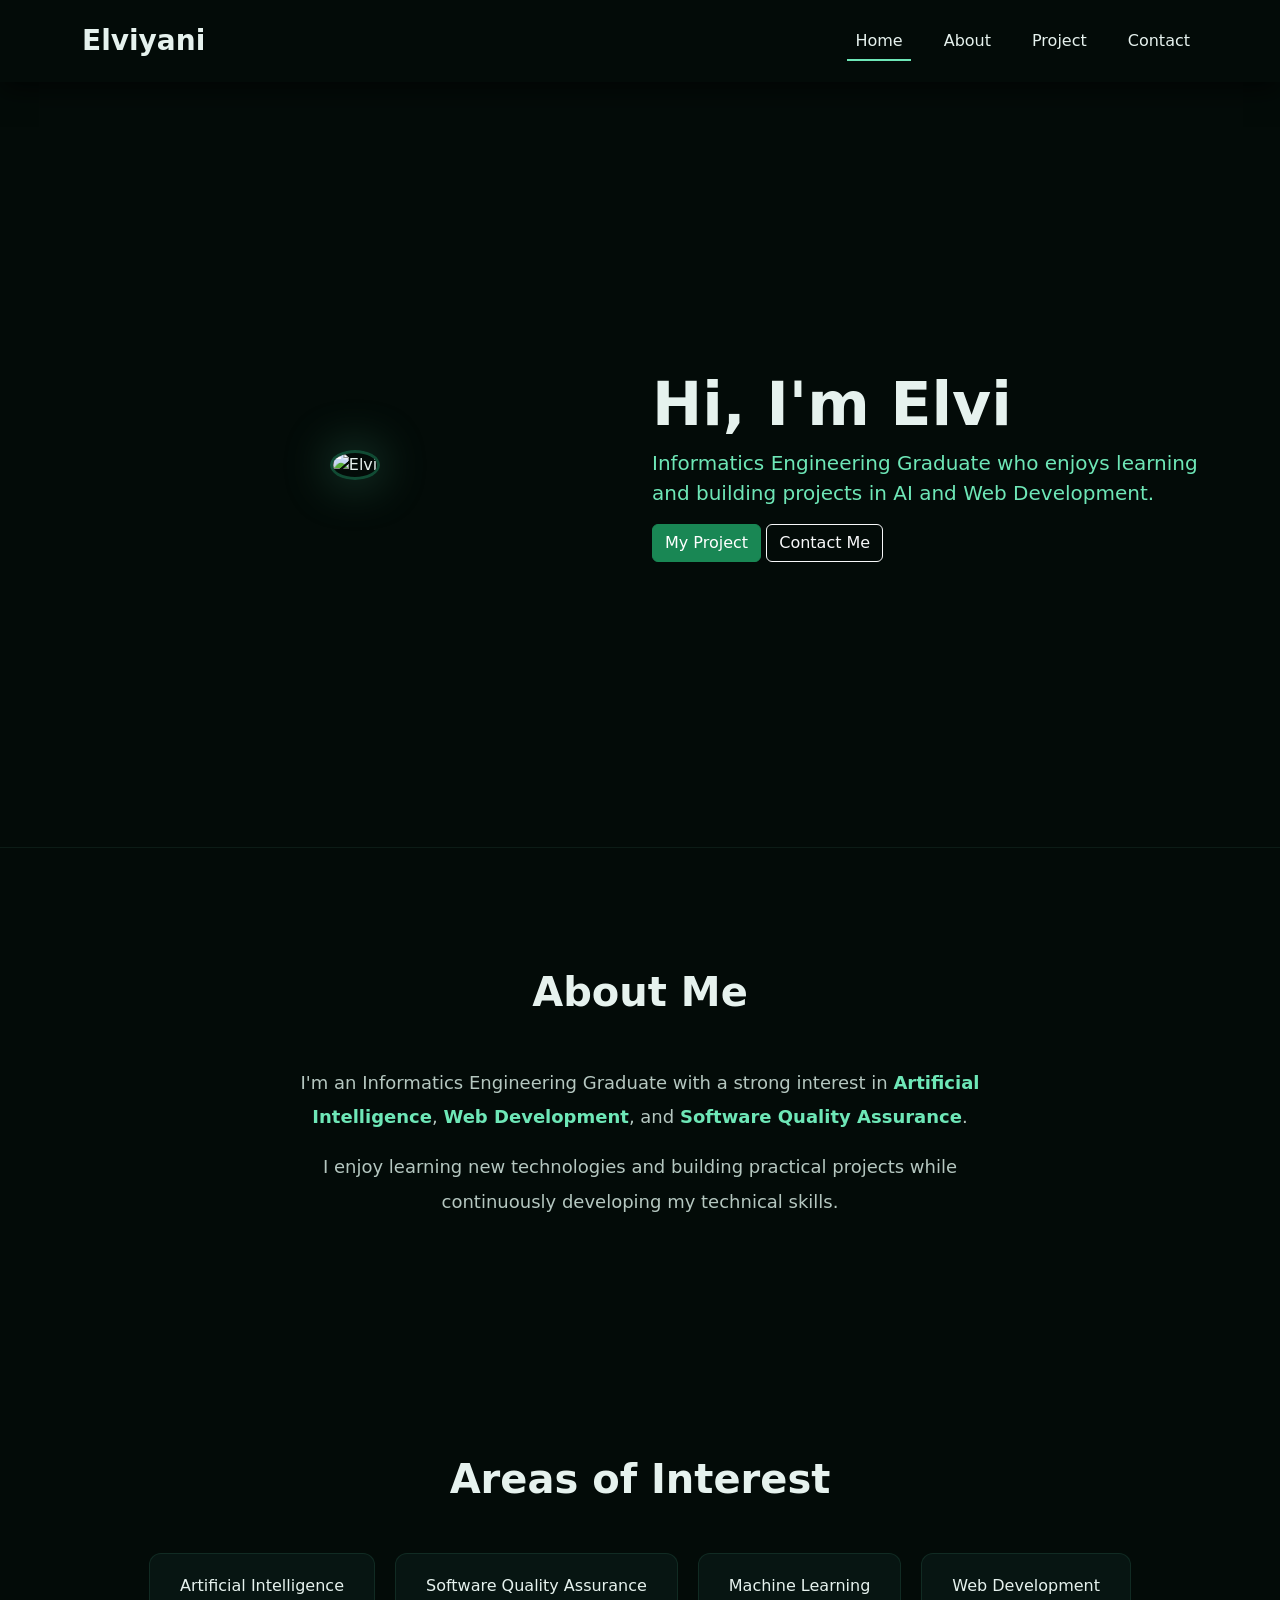
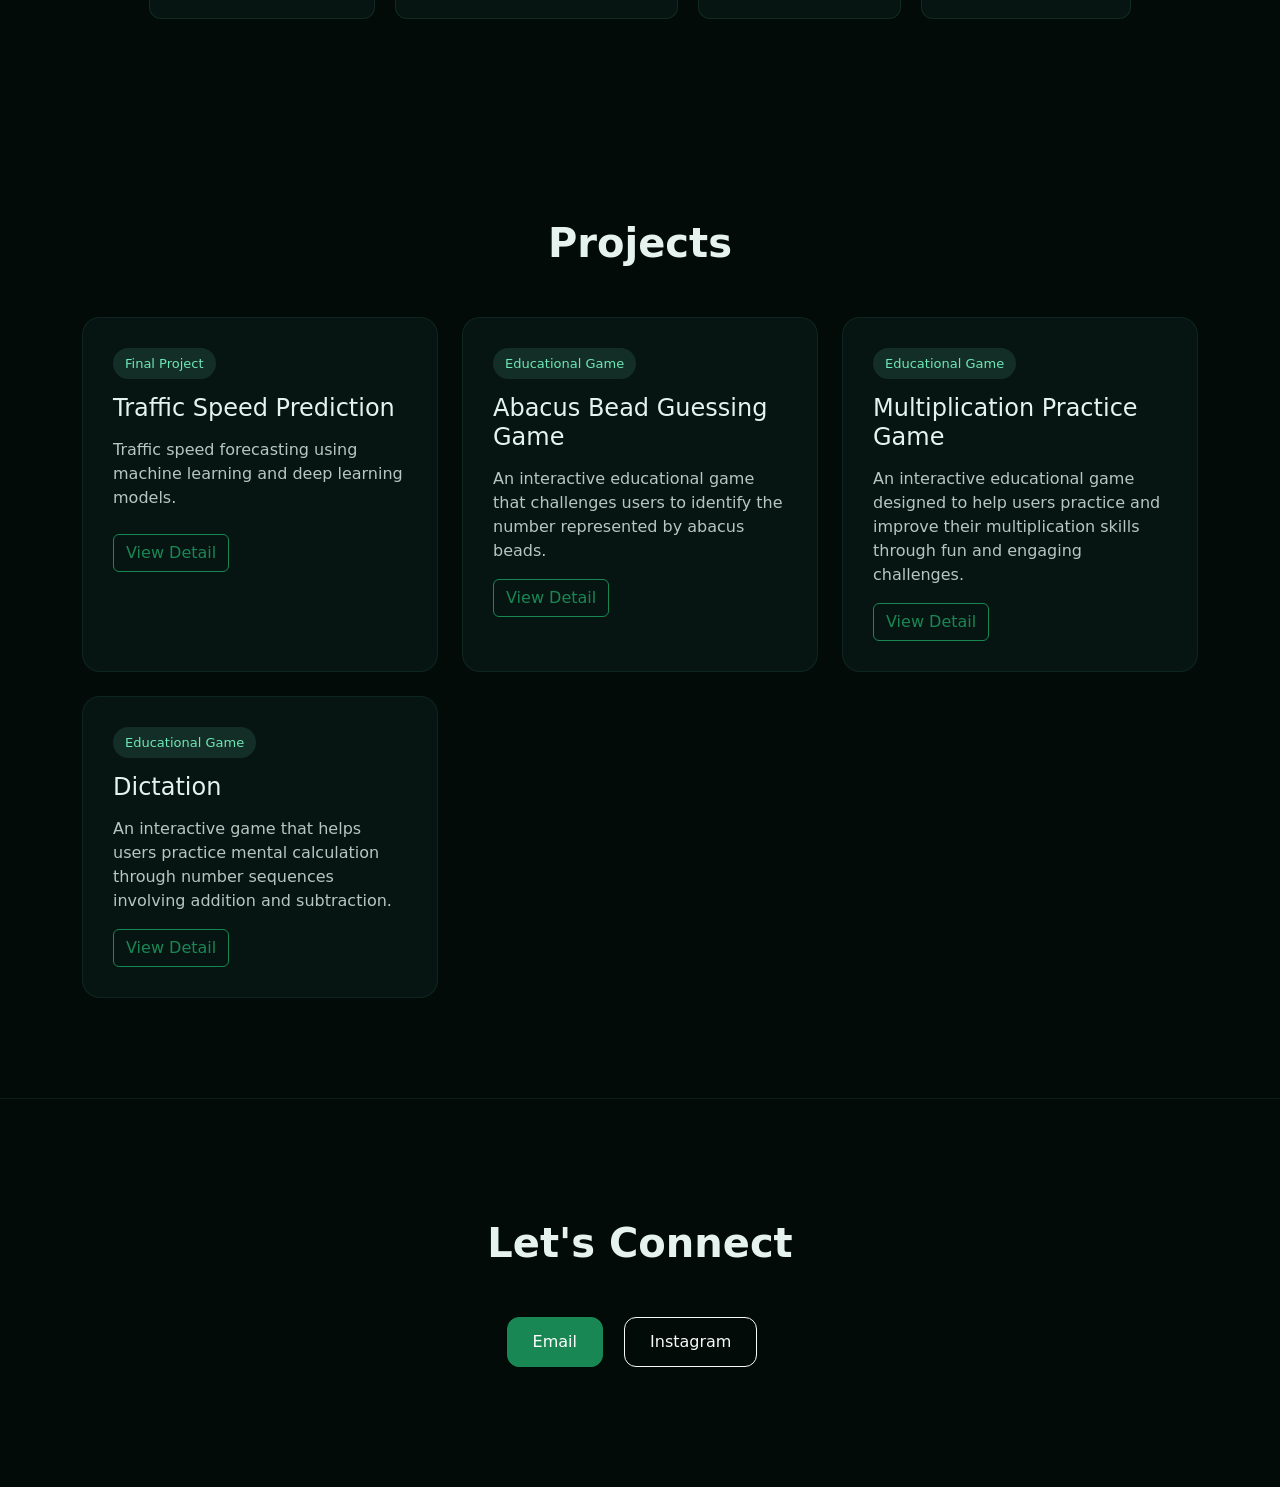
==== commit bfc611f1: "add new project" ====
--- a/index.html
+++ b/index.html
@@ -196,6 +196,22 @@
                     </a>
                 </div>
             </div>
+
+            <div class="col-lg-4 col-md-6">
+                <div class="project-card">
+
+                    <span class="project-tag">
+                        Educational Game
+                    </span>
+                    <h4>Dictation</h4>
+                    <p>
+                        An interactive game that helps users practice mental calculation through number sequences involving addition and subtraction.
+                    </p>
+                    <a href="project/dictation/dictation.html" class="btn btn-outline-success">
+                        View Detail
+                    </a>
+                </div>
+            </div>
         </div>
     </div>
     </section>
